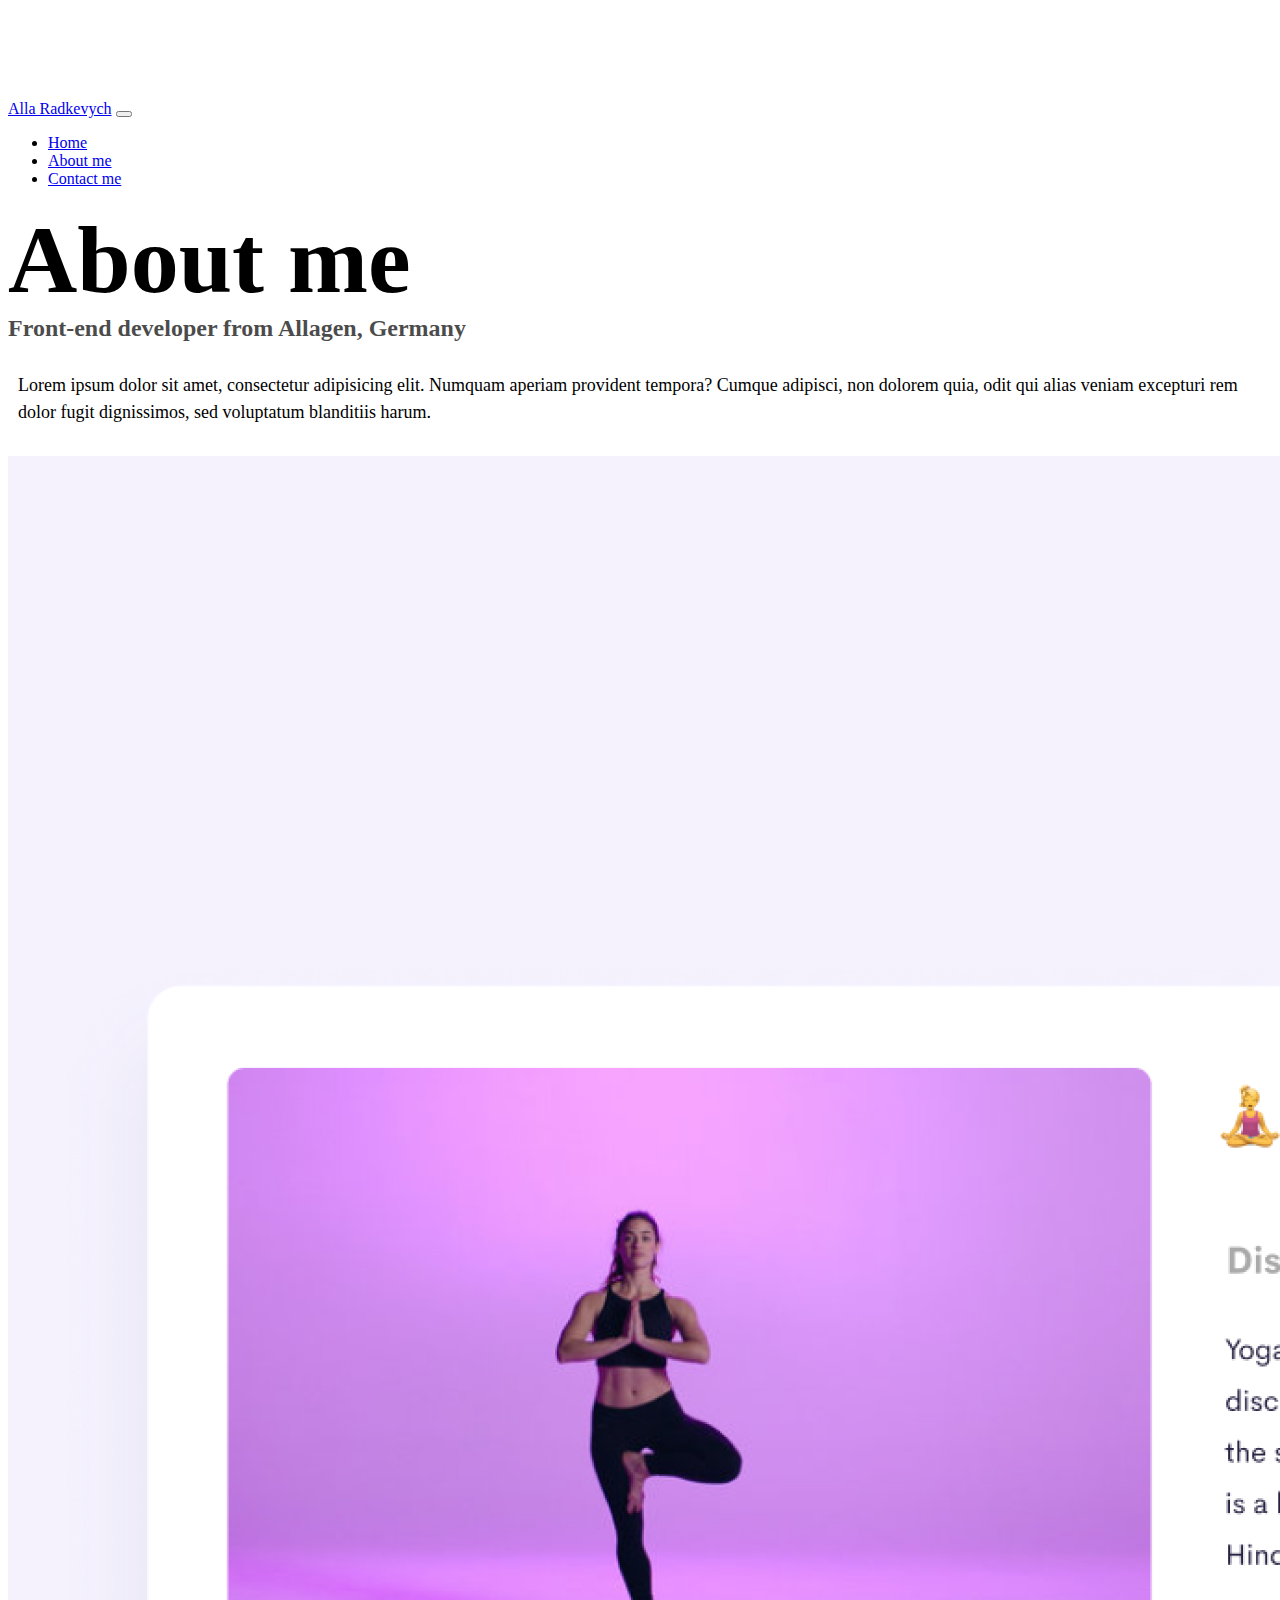
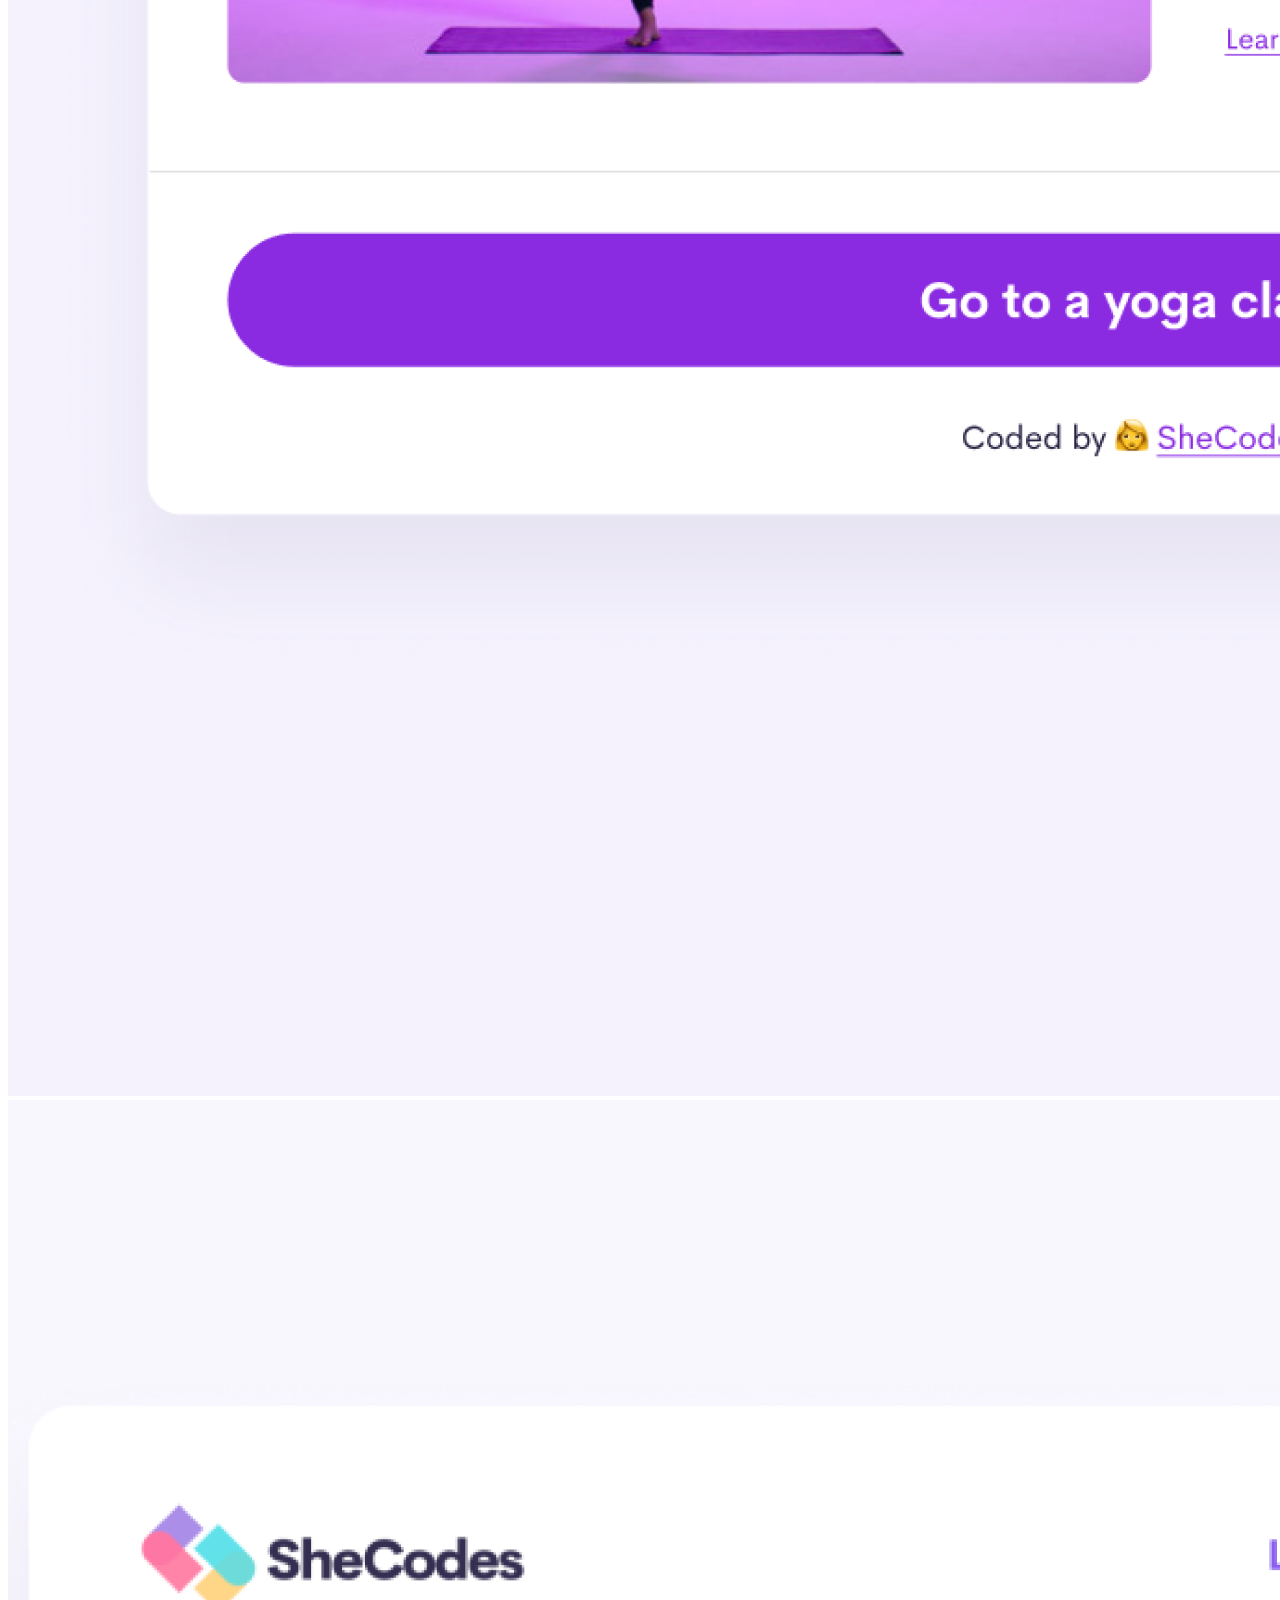
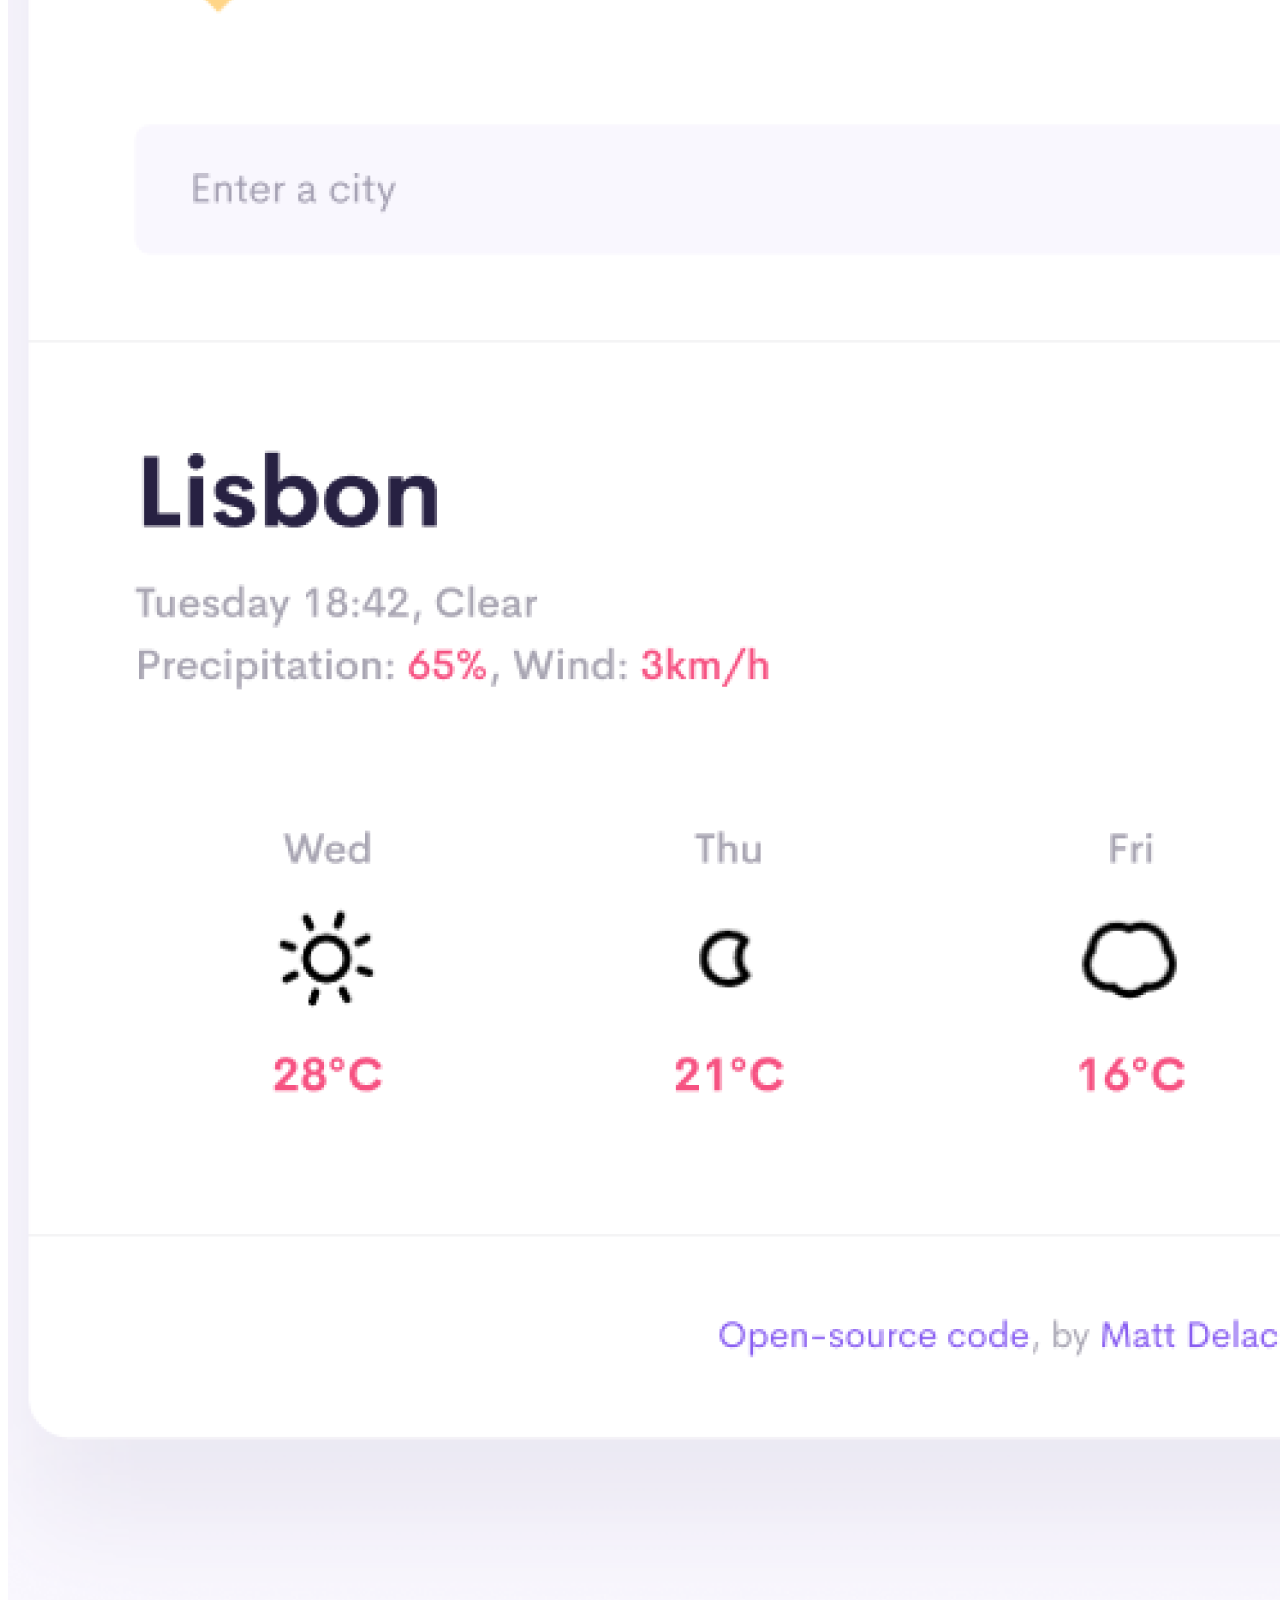
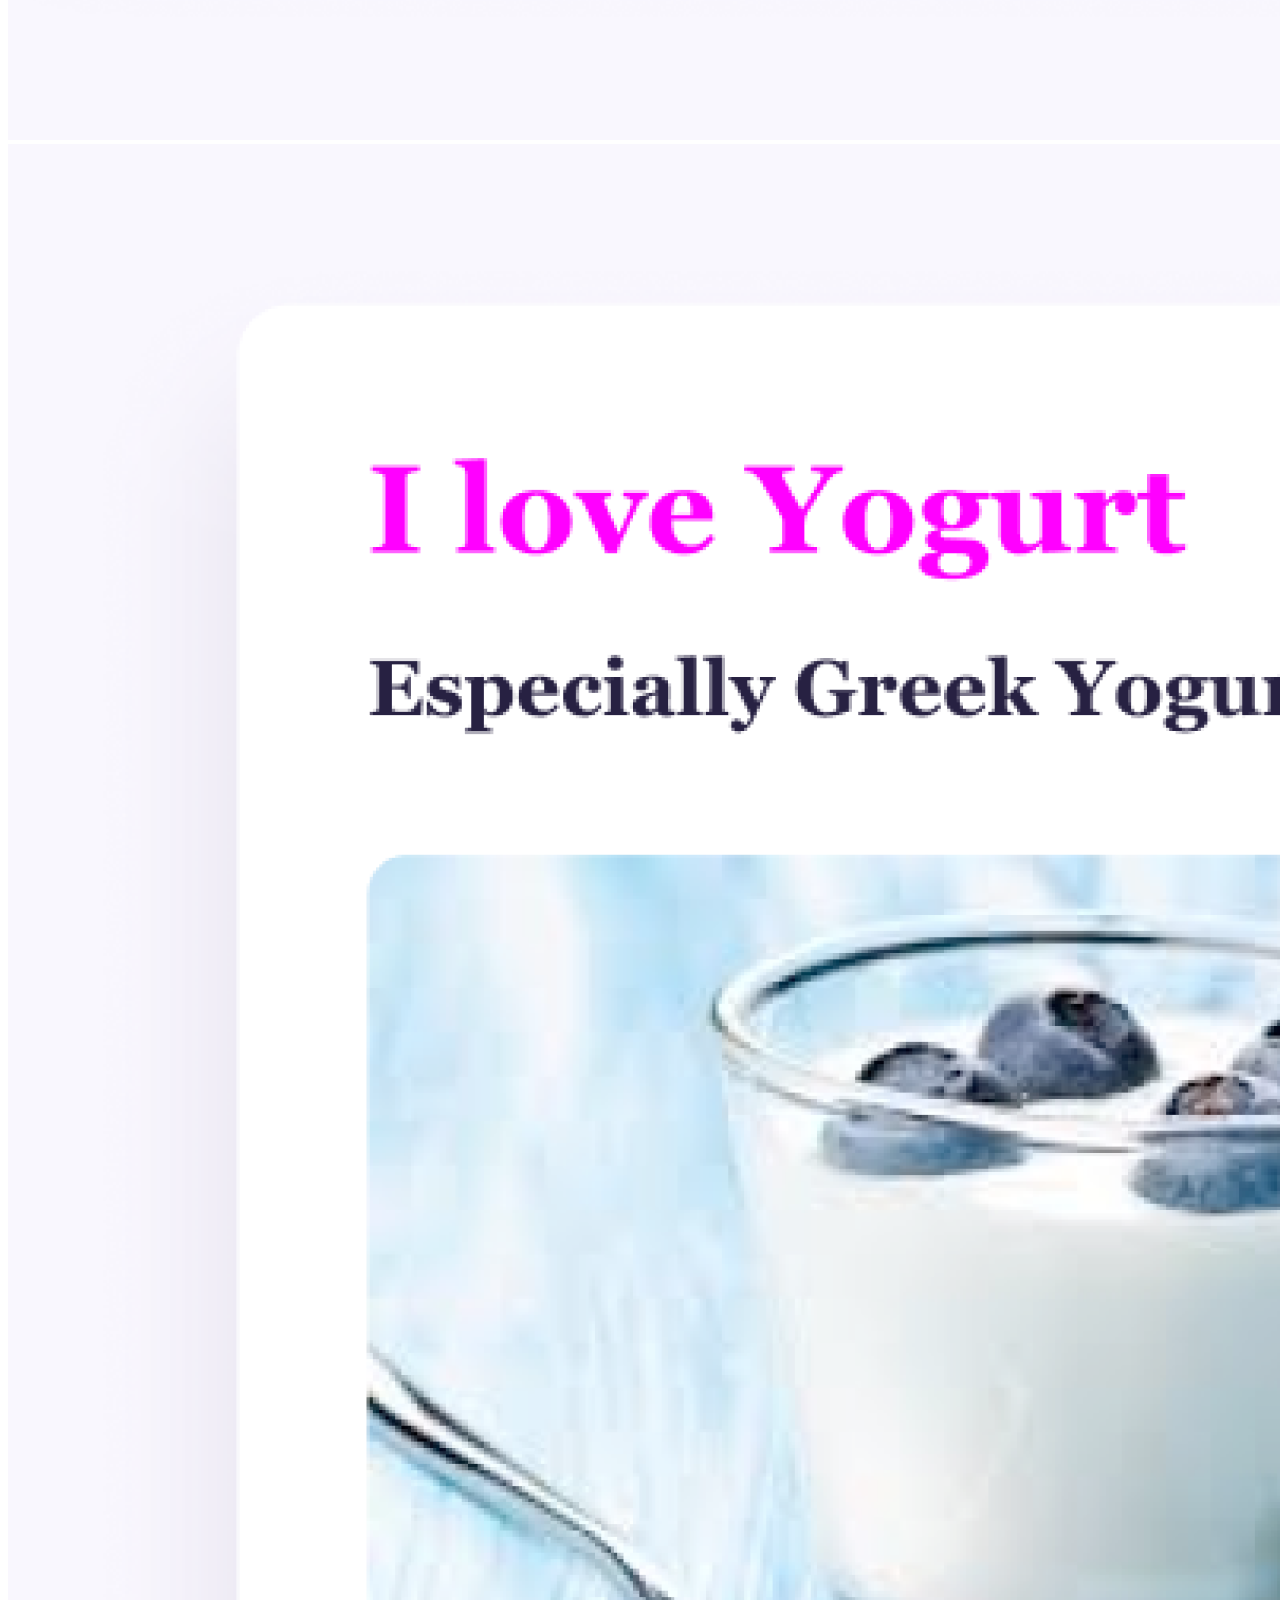
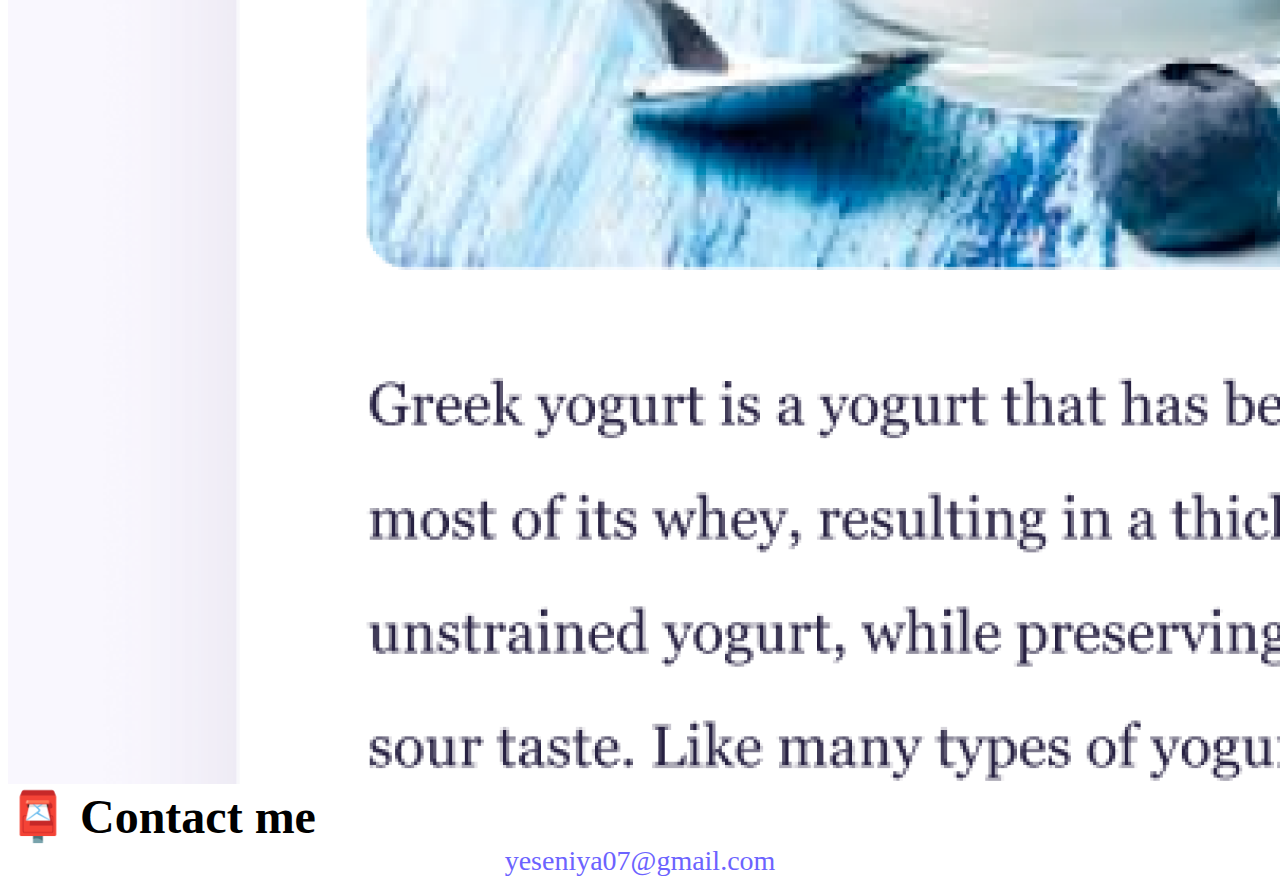
==== about.html @ 0c814b39 "Added main structure" ====
<!DOCTYPE html>
<html lang="en">
  <head>
    <meta charset="UTF-8" />
    <meta http-equiv="X-UA-Compatible" content="IE=edge" />
    <meta name="viewport" content="width=device-width, initial-scale=1.0" />
    <meta
      name="description"
      content="This website showcases projects of front-end developer Alla Radkevych"
    />
    <link
      rel="stylesheet"
      href="https://cdn.jsdelivr.net/npm/bootstrap@4.6.2/dist/css/bootstrap.min.css"
      integrity="sha384-xOolHFLEh07PJGoPkLv1IbcEPTNtaed2xpHsD9ESMhqIYd0nLMwNLD69Npy4HI+N"
      crossorigin="anonymous"
    />
    <link rel="stylesheet" href="/css/styles.css" />
    <title>About Alla Radkevych</title>
  </head>
  <body>
    <nav class="navbar navbar-expand-lg navbar-light bg-light fixed-top">
      <div class="container">
        <a class="navbar-brand" href="index.html">Alla Radkevych</a>
        <button
          class="navbar-toggler"
          type="button"
          data-bs-toggle="collapse"
          data-bs-target="#navbarNav"
          aria-controls="navbarNav"
          aria-expanded="false"
          aria-label="Toggle navigation"
        >
          <span class="navbar-toggler-icon"></span>
        </button>
        <div class="collapse navbar-collapse" id="navbarNav">
          <ul class="navbar-nav">
            <li class="nav-item">
              <a class="nav-link" aria-current="page" href="/">Home</a>
            </li>
            <li class="nav-item">
              <a class="nav-link active" href="/about.html">About me</a>
            </li>
            <li class="nav-item">
              <a class="nav-link" href="/about.html#contact">Contact me</a>
            </li>
          </ul>
        </div>
      </div>
    </nav>

    <h1 class="text-center">About me</h1>
    <h3 class="text-center">Front-end developer from Allagen, Germany</h3>
    <div class="about-paragraphs text-center">
      <p>
        Lorem ipsum dolor sit amet, consectetur adipisicing elit. Numquam
        aperiam provident tempora? Cumque adipisci, non dolorem quia, odit qui
        alias veniam excepturi rem dolor fugit dignissimos, sed voluptatum
        blanditiis harum.
      </p>
    </div>
    <div class="container">
      <div class="row">
        <div class="col-sm-4">
          <img
            src="/images/yoga.png"
            class="img-fluid p-2 shadow rounded"
            alt="Woman practicing yoga"
          />
        </div>
        <div class="col-sm-4">
          <img
            src="/images/weather.png"
            class="img-fluid p-2 shadow rounded"
            alt="Weather forecast"
          />
        </div>
        <div class="col-sm-4">
          <img src="/images/yogurt.png" class="img-fluid p-2 shadow rounded" alt="A Glass of Greek yogurt with berries"/>
        </div>
      </div>
    </div>

    <div id="contact" class="mt-5 mb-3">
      <h2 class="text-center">📮 Contact me</h2>
      <a href="mailto:yeseniya07@gmail.com" class="email-link">
        yeseniya07@gmail.com
      </a>
    </div>
    <script
      src="https://cdn.jsdelivr.net/npm/jquery@3.5.1/dist/jquery.slim.min.js"
      integrity="sha384-DfXdz2htPH0lsSSs5nCTpuj/zy4C+OGpamoFVy38MVBnE+IbbVYUew+OrCXaRkfj"
      crossorigin="anonymous"
    ></script>
    <script
      src="https://cdn.jsdelivr.net/npm/bootstrap@4.6.2/dist/js/bootstrap.bundle.min.js"
      integrity="sha384-Fy6S3B9q64WdZWQUiU+q4/2Lc9npb8tCaSX9FK7E8HnRr0Jz8D6OP9dO5Vg3Q9ct"
      crossorigin="anonymous"
    ></script>
  </body>
</html>
---- css/styles.css ----
:root {
  --primary-color: #6c63ff;
  --secondary-color: #f5f2fe;
  --box-shadow: 0 5px 10px rgba(0, 0, 0, 0.3);
}
body {
  margin-top: 100px;
}
h1,
h2,
h3 {
  margin: 0;
}

h1 {
  font-size: 96px;
}

h2 {
  font-size: 48px;
}

h3 {
  font-size: 24px;
  opacity: 0.7;
}

p {
  font-size: 18px;
  line-height: 1.5;
}

.navigation-links {
  display: flex;
  margin-top: 40px;
  justify-content: center;
}

.navigation-links a {
  margin: 20px;
}

.primary-link {
  background: var(--primary-color);
  box-shadow: var(--box-shadow);
  color: white;
  border-radius: 4px;
  padding: 20px 15px;
  text-decoration: none;
  text-transform: capitalize;
}

.secondary-link {
  color: var(--primary-color);
  border: 1px solid var(--primary-color);
  border-radius: 4px;
  padding: 20px 15px;
  text-decoration: none;
  text-transform: capitalize;
}

.homepage-link {
  color: var(--primary-color);
  text-align: center;
  display: block;
}

.about-paragraphs {
  margin: 30px 0;
}

.about-paragraphs p {
  margin: 10px;
}

.email-link {
  display: flex;
  justify-content: center;
  color: var(--primary-color);
  font-size: 28px;
  text-decoration: none;
}

.email-link:hover {
  text-decoration: underline;
}
@media (max-width: 800px) {
  #pic {
    display: none;
  }
  h1,
  h2,
  h3,
  p {
    text-align: center;
  }
  h1 {
    font-size: 60px;
  }
}
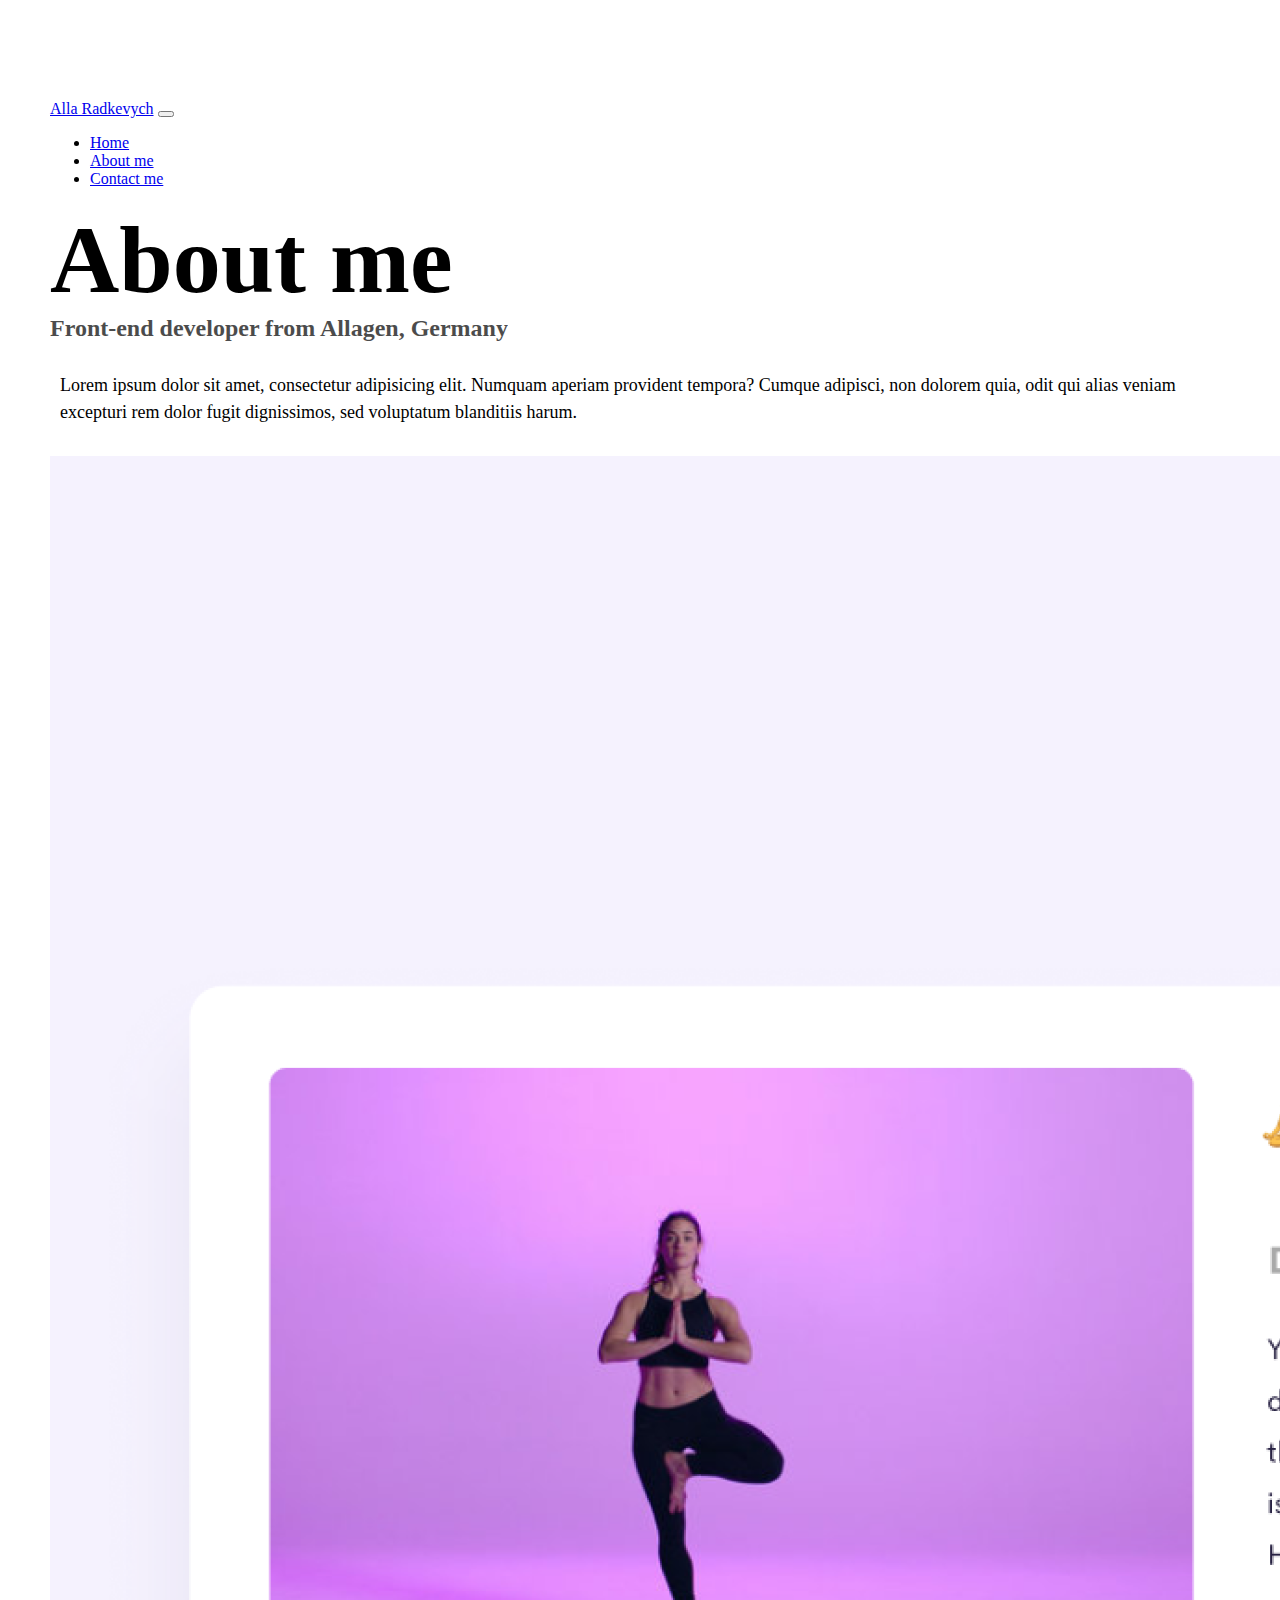
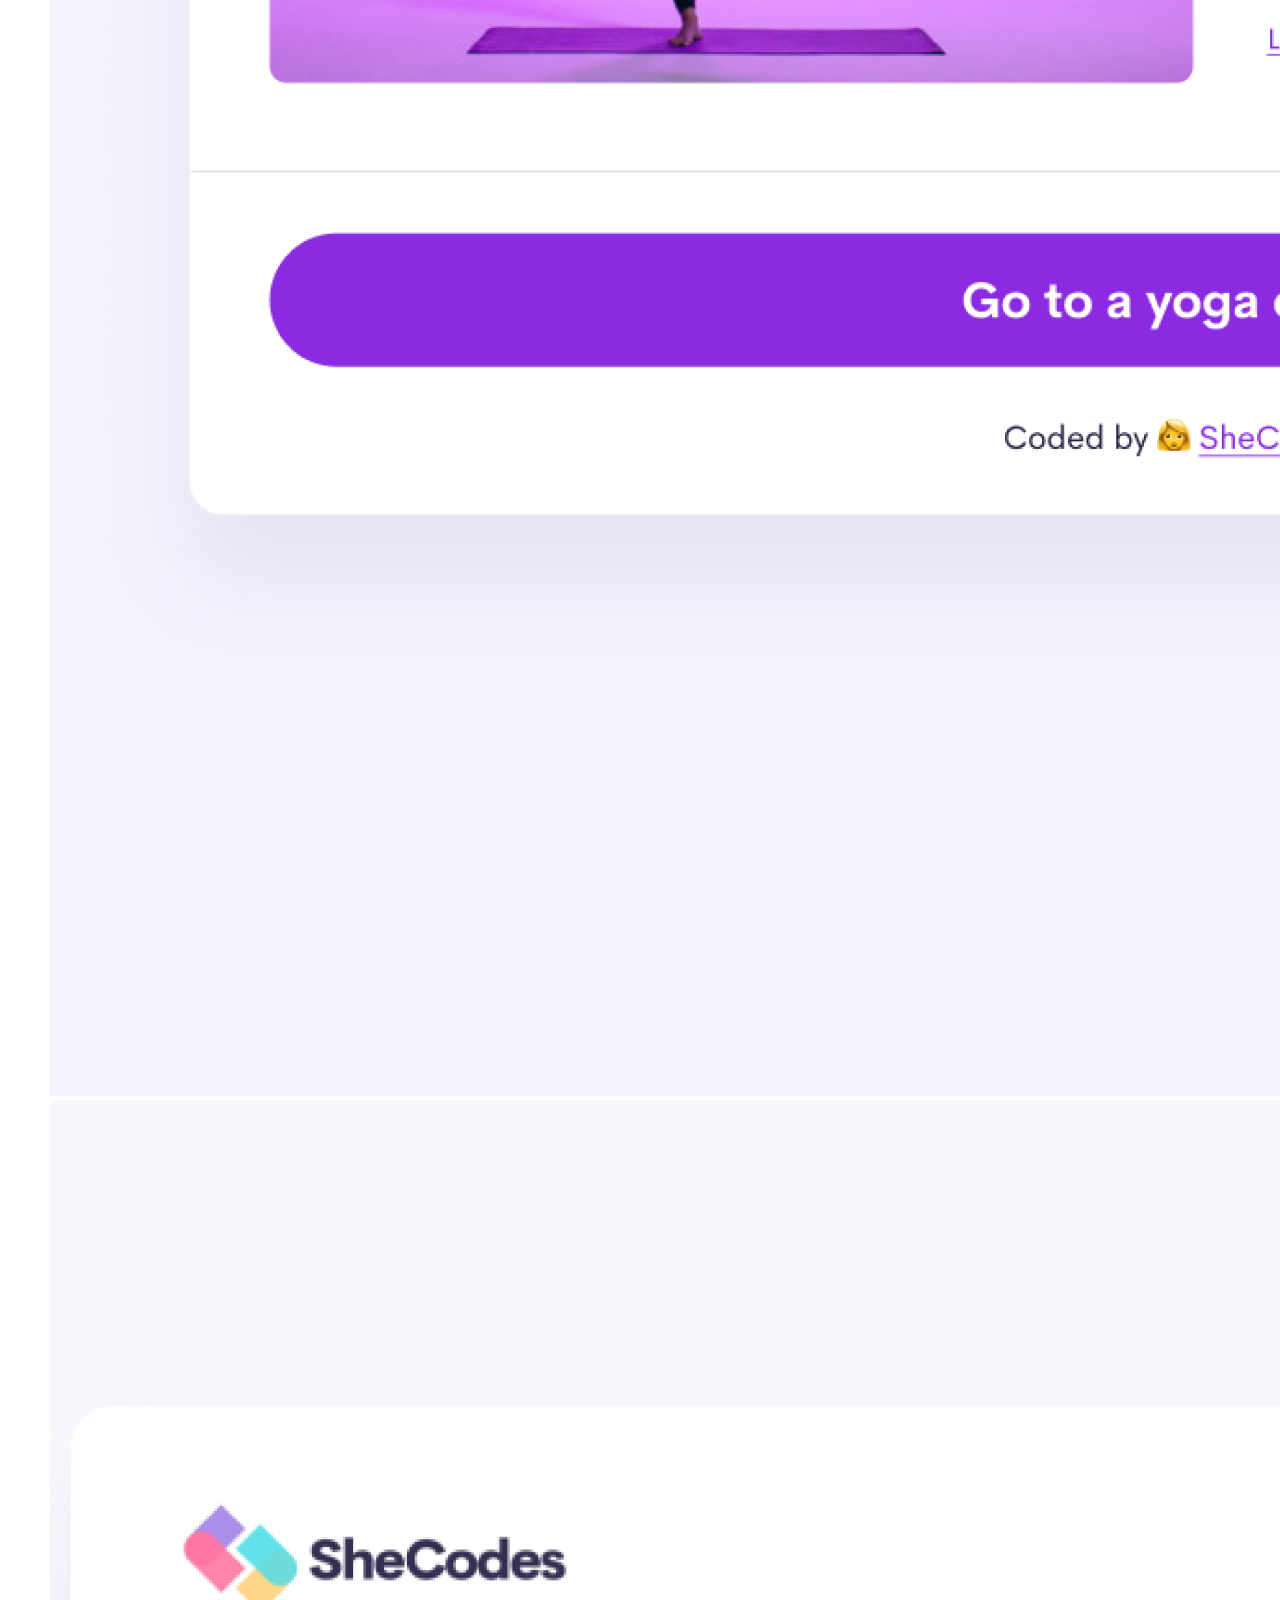
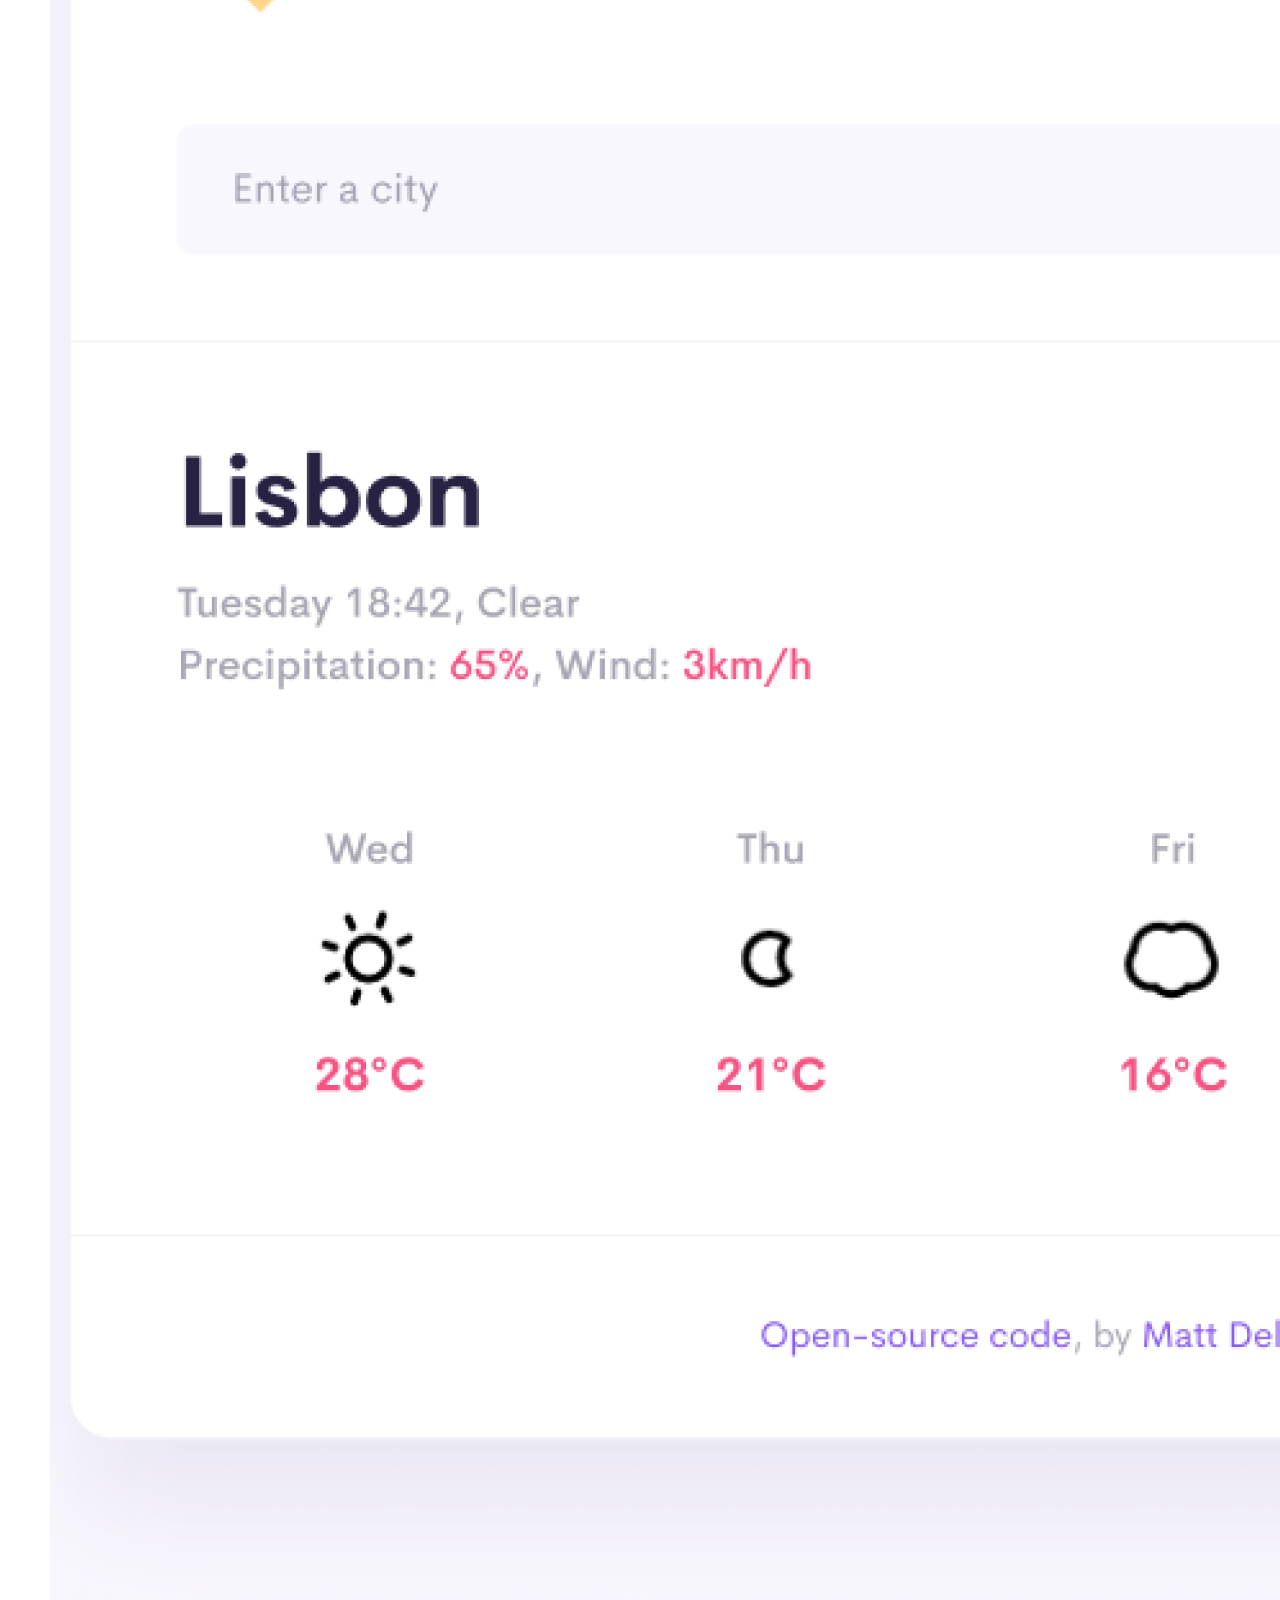
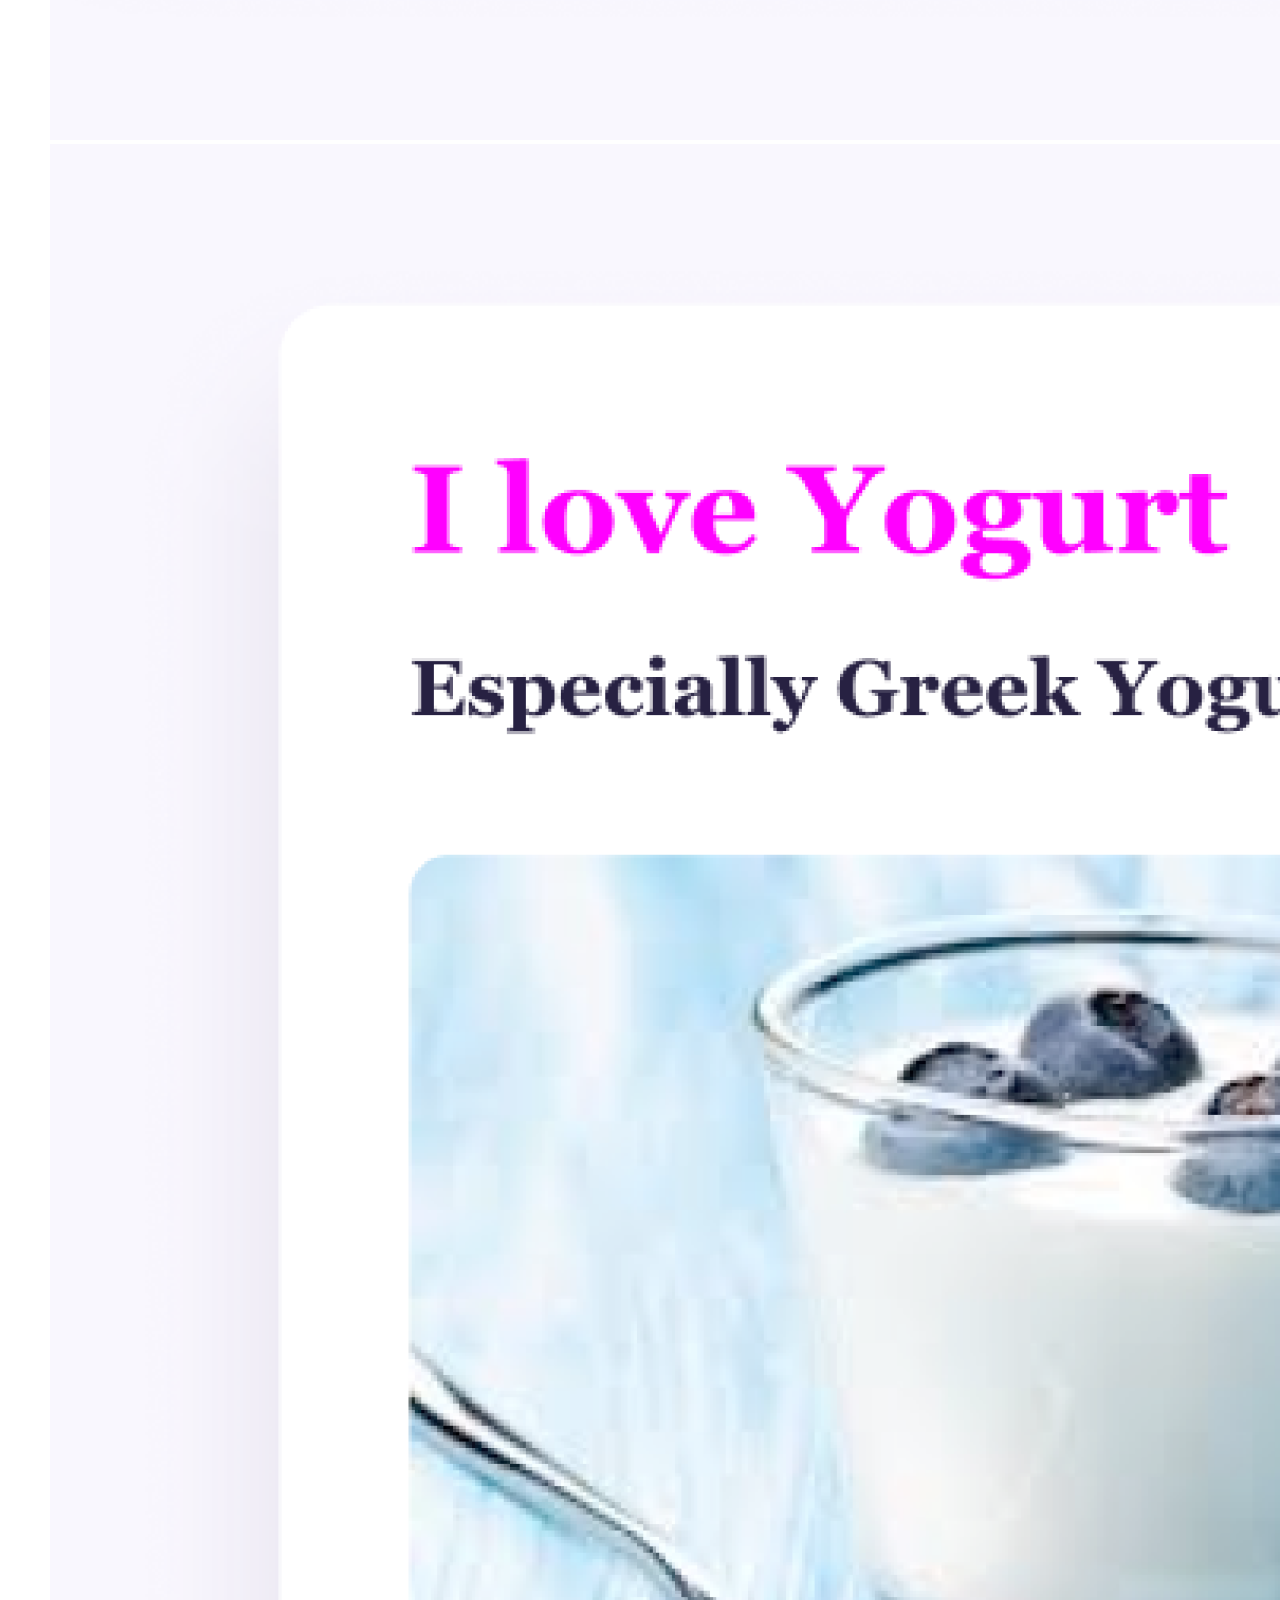
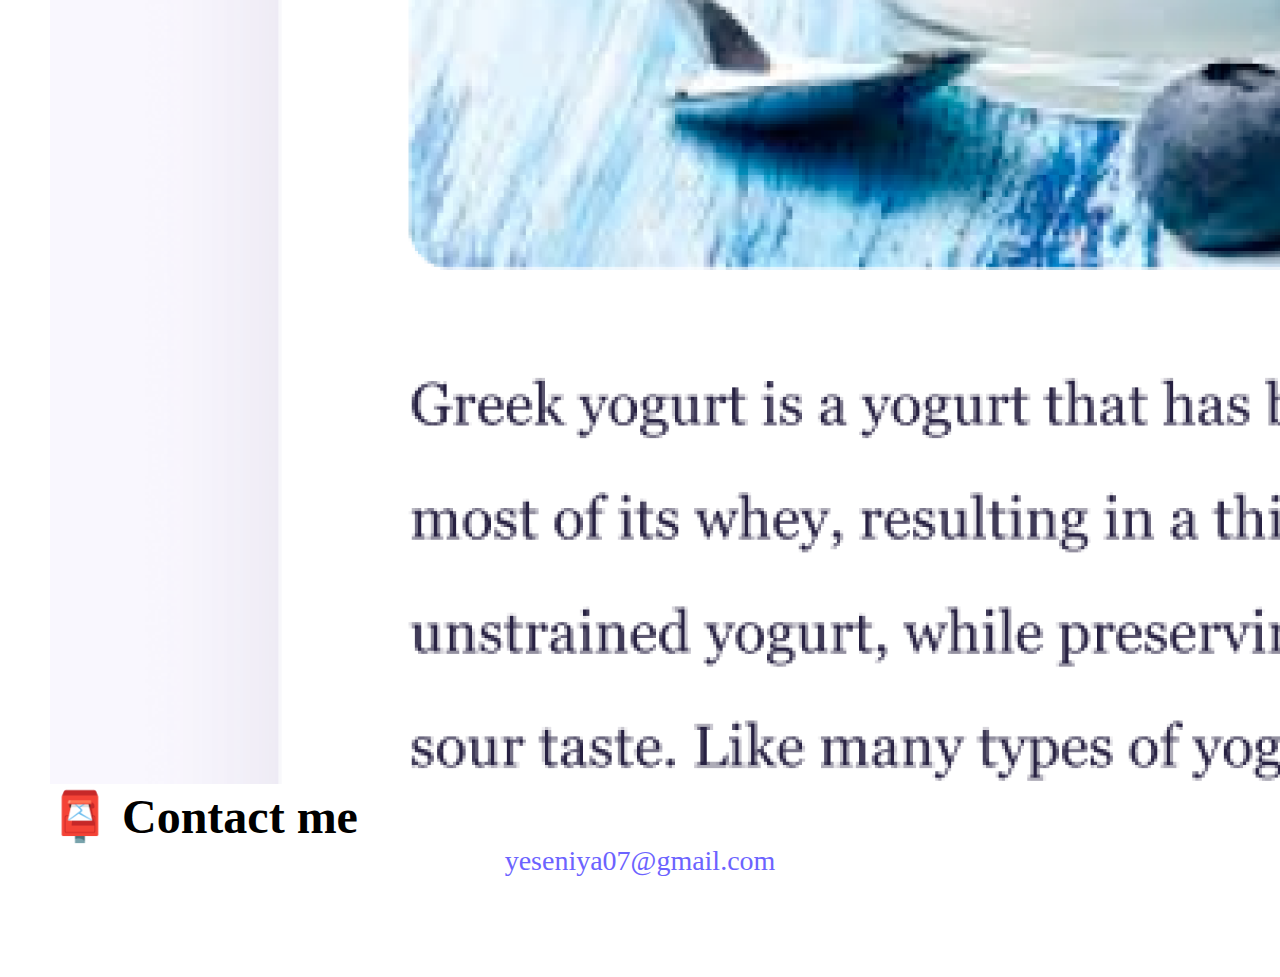
==== commit 92485948: "Made more responsive" ====
--- a/about.html
+++ b/about.html
@@ -15,7 +15,7 @@
       crossorigin="anonymous"
     />
     <link rel="stylesheet" href="/css/styles.css" />
-    <title>About Alla Radkevych</title>
+    <title>About me - Alla Radkevych</title>
   </head>
   <body>
     <nav class="navbar navbar-expand-lg navbar-light bg-light fixed-top">
@@ -35,13 +35,25 @@
         <div class="collapse navbar-collapse" id="navbarNav">
           <ul class="navbar-nav">
             <li class="nav-item">
-              <a class="nav-link" aria-current="page" href="/">Home</a>
+              <a class="nav-link" aria-current="page" href="/" title="Homepage"
+                >Home</a
+              >
             </li>
             <li class="nav-item">
-              <a class="nav-link active" href="/about.html">About me</a>
+              <a
+                class="nav-link active"
+                href="/about.html"
+                title="About Alla Radkevych"
+                >About me</a
+              >
             </li>
             <li class="nav-item">
-              <a class="nav-link" href="/about.html#contact">Contact me</a>
+              <a
+                class="nav-link"
+                href="/about.html#contact"
+                title="Contact Alla Radkevych"
+                >Contact me</a
+              >
             </li>
           </ul>
         </div>
@@ -75,7 +87,11 @@
           />
         </div>
         <div class="col-sm-4">
-          <img src="/images/yogurt.png" class="img-fluid p-2 shadow rounded" alt="A Glass of Greek yogurt with berries"/>
+          <img
+            src="/images/yogurt.png"
+            class="img-fluid p-2 shadow rounded"
+            alt="A Glass of Greek yogurt with berries"
+          />
         </div>
       </div>
     </div>
--- a/css/styles.css
+++ b/css/styles.css
@@ -4,7 +4,7 @@
   --box-shadow: 0 5px 10px rgba(0, 0, 0, 0.3);
 }
 body {
-  margin-top: 100px;
+  margin: 100px 50px;
 }
 h1,
 h2,
@@ -48,6 +48,10 @@
   padding: 20px 15px;
   text-decoration: none;
   text-transform: capitalize;
+  text-align: center;
+}
+.primary-link:hover {
+  color: white;
 }
 
 .secondary-link {
@@ -57,6 +61,7 @@
   padding: 20px 15px;
   text-decoration: none;
   text-transform: capitalize;
+  text-align: center;
 }
 
 .homepage-link {
@@ -84,9 +89,13 @@
 .email-link:hover {
   text-decoration: underline;
 }
-@media (max-width: 800px) {
-  #pic {
-    display: none;
+@media (max-width: 576px) {
+  h1 {
+    font-size: 48px;
+    line-height: 1.5;
+  }
+  h2 {
+    font-size: 36px;
   }
   h1,
   h2,
@@ -97,4 +106,9 @@
   h1 {
     font-size: 60px;
   }
+  .project-link {
+    display: block;
+    text-align: center;
+    margin: 0 20px;
+  }
 }
